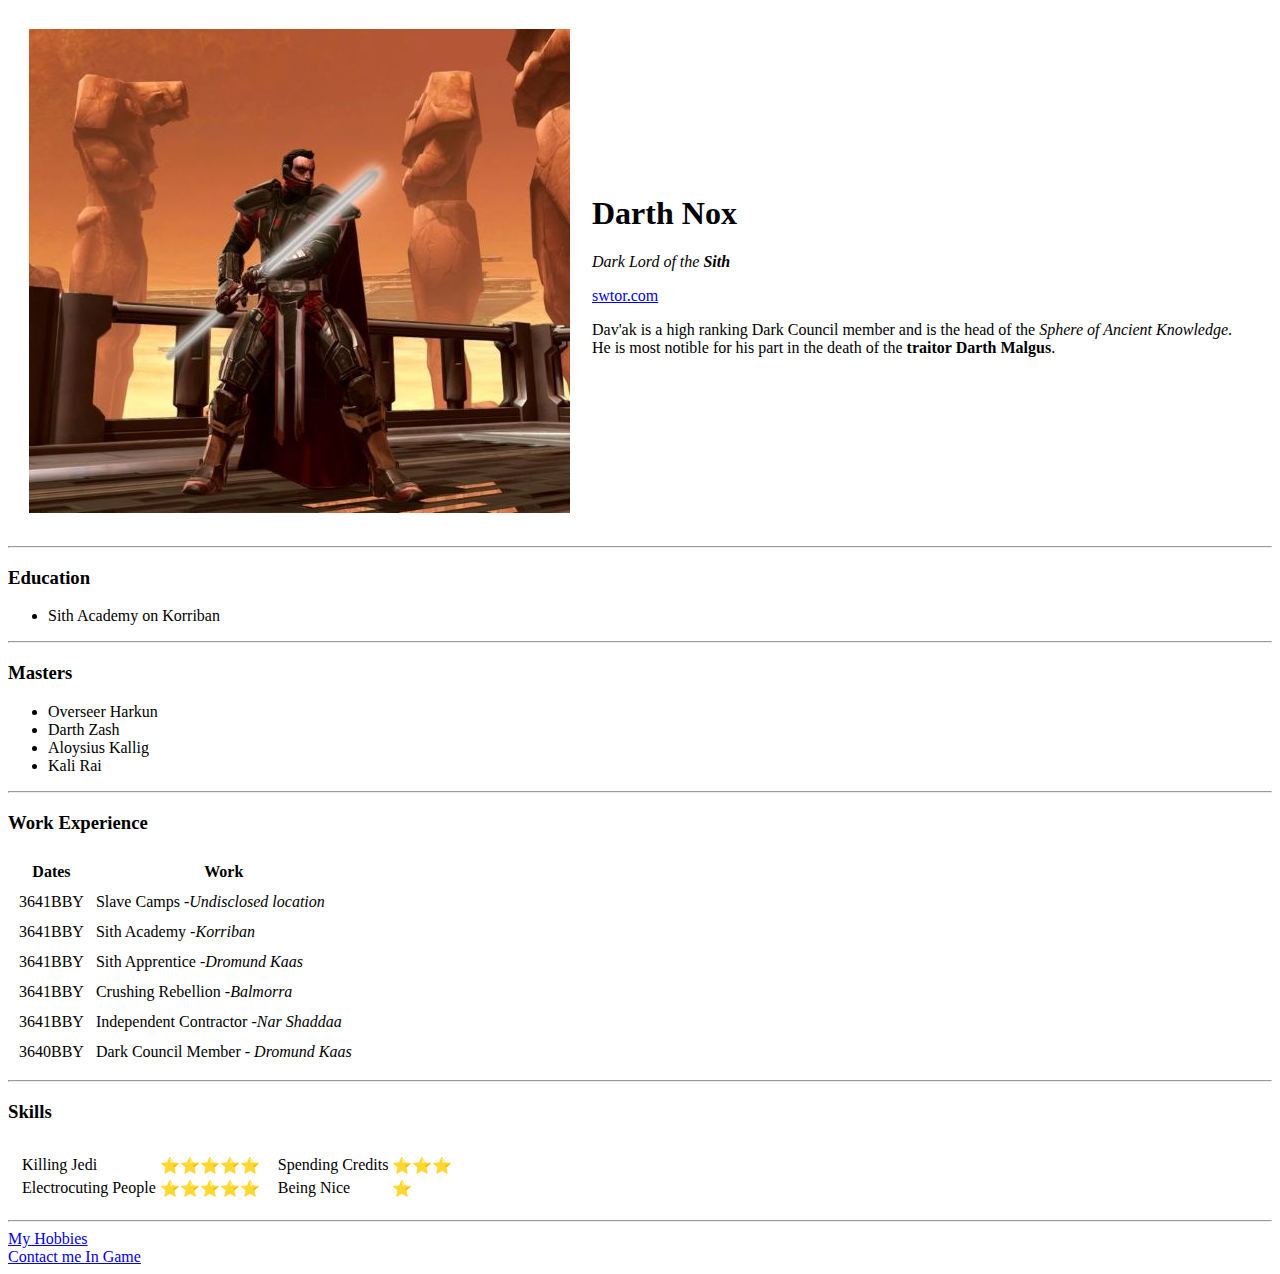
==== index.html @ 1bf24d85 "Add initial CV website files" ====
<!DOCTYPE html>
<html lang="en" dir="ltr">

<head>
  <meta charset="utf-8">
  <title>Joseph's Personal Site</title>
</head>

<body>
  <table cellspacing="20">
    <tr>
      <td> <img src="Images/DarthDav'ak.jpg" alt="Darth Dav'ak Picture"></td>
      <td>
        <h1>Darth Nox</h1>
        <p><em>Dark Lord of the <strong>Sith</strong></em></p>
        <a href="https://www.swtor.com/">swtor.com</a>
        <p>Dav'ak is a high ranking Dark Council member and is the head of the <em>Sphere of Ancient Knowledge</em>. He is most notible for his part in the death of the <strong>traitor Darth Malgus</strong>.</p>
      </td>
    </tr>
  </table>

  <hr>
  <h3>Education</h3>
  <ul>
    <li>Sith Academy on Korriban</li>
  </ul>
  <hr>
  <h3>Masters</h3>
  <ul>
    <li>Overseer Harkun</li>
    <li>Darth Zash</li>
    <li>Aloysius Kallig</li>
    <li>Kali Rai</li>
  </ul>
  <hr>
  <h3>Work Experience</h3>
  <table cellspacing='10'>
    <thead>
      <tr>
        <th>Dates</th>
        <th>Work</th>
      </tr>
    </thead>
    <tbody>
      <tr>
        <td>3641BBY</td>
        <td>Slave Camps -<em>Undisclosed location</em></td>
      </tr>
      <tr>
        <td>3641BBY</td>
        <td>Sith Academy -<em>Korriban</em></td>
      </tr>
      <tr>
        <td>3641BBY</td>
        <td>Sith Apprentice -<em>Dromund Kaas</em></td>
      </tr>
      <tr>
        <td>3641BBY</td>
        <td>Crushing Rebellion -<em>Balmorra</em></td>
      </tr>
      <tr>
        <td>3641BBY</td>
        <td>Independent Contractor -<em>Nar Shaddaa</em></td>
      </tr>
      <tr>
        <td>3640BBY</td>
        <td>Dark Council Member - <em>Dromund Kaas</em></td>
      </tr>
    </tbody>
  </table>
  <hr>
  <h3>Skills</h3>
  <table cellspacing="10">
    <tr>
      <td>
        <table>
          <tr>
            <td>Killing Jedi</td>
            <td>⭐⭐⭐⭐⭐</td>
          </tr>
          <tr>
            <td>Electrocuting People</td>
            <td>⭐⭐⭐⭐⭐</td>
          </tr>
        </table>
      <td>
        <table>
          <tr>
            <td>Spending Credits</td>
            <td>⭐⭐⭐</td>
          </tr>
          <tr>
            <td>Being Nice</td>
            <td>⭐</td>
          </tr>
        </table>
      </td>
      </td>
    </tr>
  </table>
  <hr>
  <a href="hobbies.html">My Hobbies</a>
  <br>
  <a href="contactme.html">Contact me In Game</a>
</body>

</html>
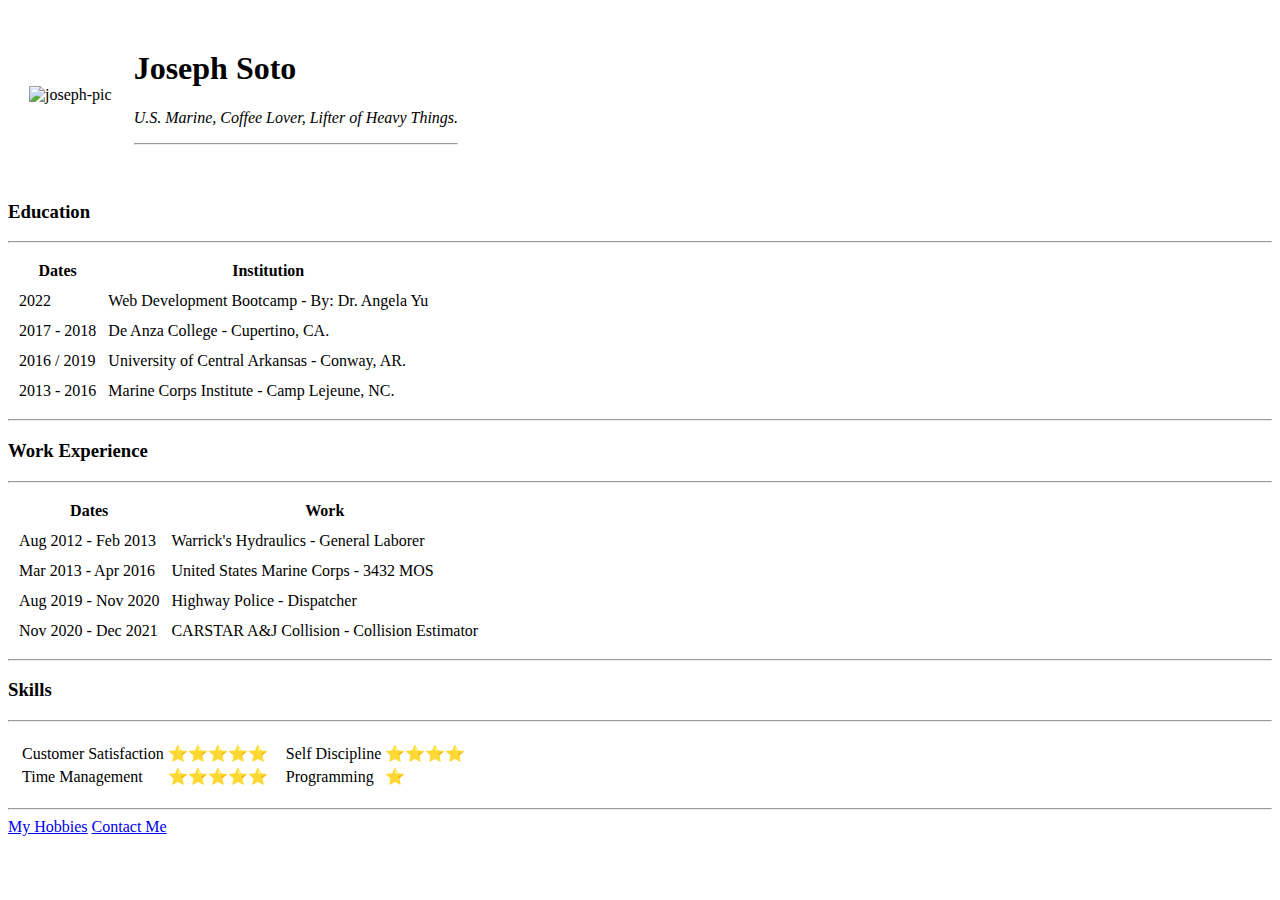
==== commit cf47a62a: "Updated index.html" ====
--- a/index.html
+++ b/index.html
@@ -4,93 +4,112 @@
 <head>
   <meta charset="utf-8">
   <title>Joseph's Personal Site</title>
+<link rel="stylesheet" href="css/styles.css">
+
 </head>
+
 
 <body>
   <table cellspacing="20">
     <tr>
-      <td> <img src="Images/DarthDav'ak.jpg" alt="Darth Dav'ak Picture"></td>
+      <td> <img src="Images/joseph.jpg" alt="joseph-pic"></td>
       <td>
-        <h1>Darth Nox</h1>
-        <p><em>Dark Lord of the <strong>Sith</strong></em></p>
-        <a href="https://www.swtor.com/">swtor.com</a>
-        <p>Dav'ak is a high ranking Dark Council member and is the head of the <em>Sphere of Ancient Knowledge</em>. He is most notible for his part in the death of the <strong>traitor Darth Malgus</strong>.</p>
+        <h1>Joseph Soto</h1>
+        <p><em>U.S. Marine, Coffee Lover, Lifter of Heavy Things.</em></p>
+        <hr class="headerhr">
+        <p></p>
       </td>
     </tr>
   </table>
 
+  <h3>Education</h3>
+
+    <hr>
+    <table cellspacing="10" class="centerTable">
+      <thead>
+        <tr>
+          <th>Dates</th>
+          <th>Institution</th>
+        </tr>
+      </thead>
+      <tbody>
+        <tr>
+          <td>2022</td>
+          <td>Web Development Bootcamp - By: Dr. Angela Yu</td>
+        </tr>
+        <tr>
+          <td>2017 - 2018</td>
+          <td>De Anza College - Cupertino, CA.</td>
+        </tr>
+        <tr>
+          <td>2016 / 2019</td>
+          <td>University of Central Arkansas - Conway, AR.</td>
+        </tr>
+        <tr>
+          <td>2013 - 2016</td>
+          <td>Marine Corps Institute - Camp Lejeune, NC.</td>
+        </tr>
+      </tbody>
+    </table>
+
   <hr>
-  <h3>Education</h3>
-  <ul>
-    <li>Sith Academy on Korriban</li>
-  </ul>
-  <hr>
-  <h3>Masters</h3>
-  <ul>
-    <li>Overseer Harkun</li>
-    <li>Darth Zash</li>
-    <li>Aloysius Kallig</li>
-    <li>Kali Rai</li>
-  </ul>
-  <hr>
+
   <h3>Work Experience</h3>
-  <table cellspacing='10'>
+  <table cellspacing='10' class="centerTable">
     <thead>
       <tr>
         <th>Dates</th>
         <th>Work</th>
       </tr>
     </thead>
+
+    <hr>
+
     <tbody>
       <tr>
-        <td>3641BBY</td>
-        <td>Slave Camps -<em>Undisclosed location</em></td>
+        <td>Aug 2012 - Feb 2013</td>
+        <td>Warrick's Hydraulics - General Laborer</td>
       </tr>
       <tr>
-        <td>3641BBY</td>
-        <td>Sith Academy -<em>Korriban</em></td>
+        <td>Mar 2013 - Apr 2016</td>
+        <td>United States Marine Corps - 3432 MOS</td>
       </tr>
       <tr>
-        <td>3641BBY</td>
-        <td>Sith Apprentice -<em>Dromund Kaas</em></td>
+        <td>Aug 2019 - Nov 2020</td>
+        <td>Highway Police - Dispatcher</td>
       </tr>
       <tr>
-        <td>3641BBY</td>
-        <td>Crushing Rebellion -<em>Balmorra</em></td>
-      </tr>
-      <tr>
-        <td>3641BBY</td>
-        <td>Independent Contractor -<em>Nar Shaddaa</em></td>
-      </tr>
-      <tr>
-        <td>3640BBY</td>
-        <td>Dark Council Member - <em>Dromund Kaas</em></td>
+        <td>Nov 2020 - Dec 2021</td>
+        <td>CARSTAR A&J Collision - Collision Estimator</td>
       </tr>
     </tbody>
   </table>
+
   <hr>
+
   <h3>Skills</h3>
+  <hr>
   <table cellspacing="10">
     <tr>
       <td>
         <table>
           <tr>
-            <td>Killing Jedi</td>
+            <td>Customer Satisfaction</td>
             <td>⭐⭐⭐⭐⭐</td>
           </tr>
           <tr>
-            <td>Electrocuting People</td>
+            <td>Time Management</td>
             <td>⭐⭐⭐⭐⭐</td>
           </tr>
         </table>
       <td>
         <table>
           <tr>
-            <td>Spending Credits</td>
-            <td>⭐⭐⭐</td>
+            <td>Self Discipline</td>
+            <td>⭐⭐⭐⭐</td>
           </tr>
           <tr>
-            <td>Being Nice</td>
+            <td>Programming</td>
             <td>⭐</td>
           </tr>
         </table>
@@ -100,8 +119,7 @@
   </table>
   <hr>
   <a href="hobbies.html">My Hobbies</a>
-  <br>
-  <a href="contactme.html">Contact me In Game</a>
+  <a href="contactme.html">Contact Me</a>
 </body>
 
 </html>
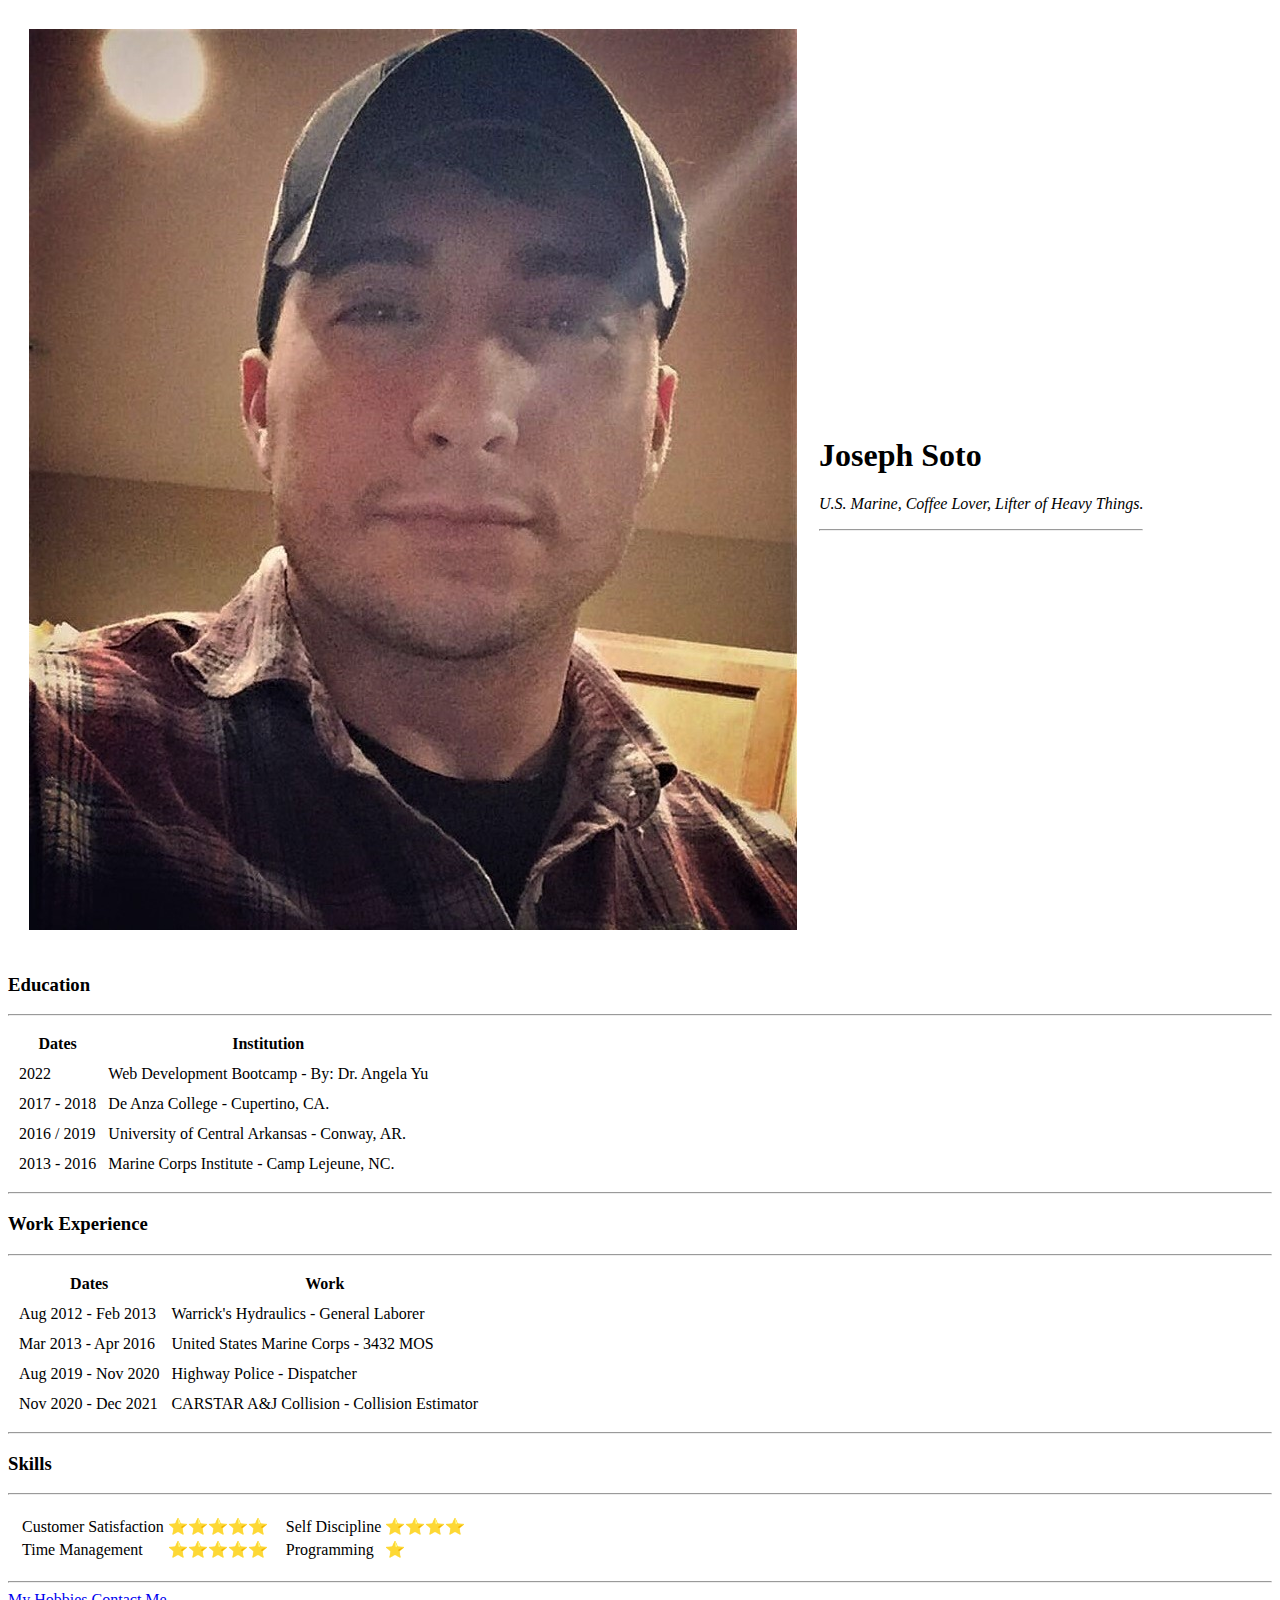
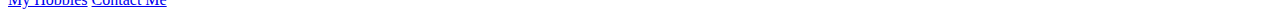
==== commit 3cc41a54: "Updated index.html" ====
--- a/index.html
+++ b/index.html
@@ -4,7 +4,7 @@
 <head>
   <meta charset="utf-8">
   <title>Joseph's Personal Site</title>
-<link rel="stylesheet" href="css/styles.css">
+<link rel="stylesheet" href="/css/styles.css">
 
 </head>
 
